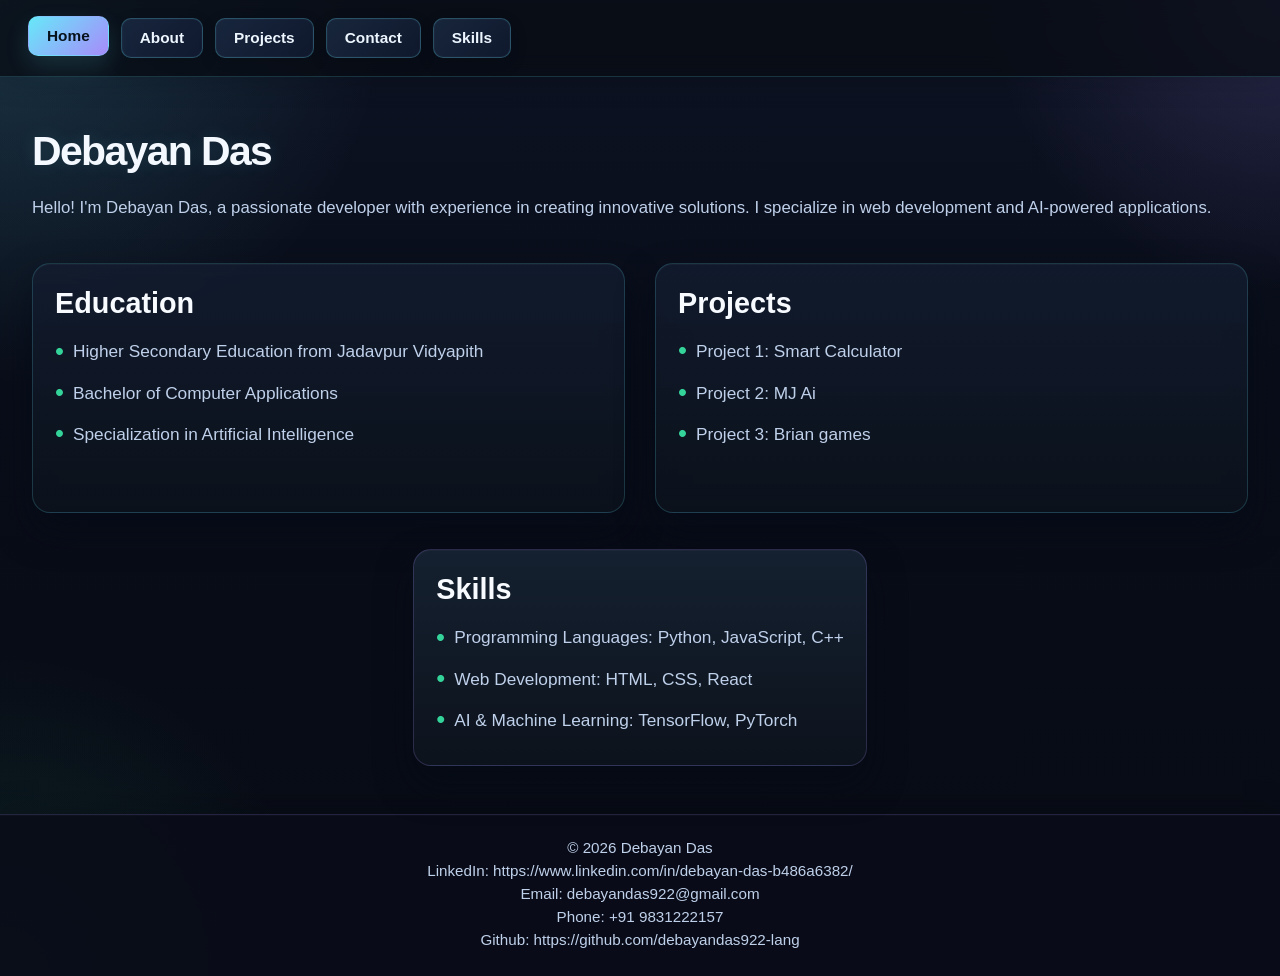
==== index.html @ 47978f36 "Fix GitHub Pages entry file" ====
<!DOCTYPE html>
<html lang="en">
<head>
    <meta charset="UTF-8" />
    <meta name="viewport" content="width=device-width, initial-scale=1.0" />
    <title>Debayan Das | Portfolio</title>
    <link rel="stylesheet" href="Style.css" />
</head>
<body>
    <header class="top-header">
        <nav class="top-nav" aria-label="Main navigation">
            <a href="index.html" aria-current="page">Home</a>
            <a href="#about">About</a>
            <a href="#projects">Projects</a>
            <a href="contact.html">Contact</a>
            <a href="#skills">Skills</a>
        </nav>
    </header>

    <main class="page-wrap">
        <section class="about" id="about">
            <h1>Debayan Das</h1>
            <p>Hello! I'm Debayan Das, a passionate developer with experience in creating innovative solutions. I specialize in web development and AI-powered applications.</p>
        </section>

        <section class="info-grid">
            <article class="info-card" id="education">
                <h2>Education</h2>
                <ul>
                    <li>Higher Secondary Education from Jadavpur Vidyapith</li>
                    <li>Bachelor of Computer Applications</li>
                    <li>Specialization in Artificial Intelligence</li>
                </ul>
            </article>

            <article class="info-card" id="projects">
                <h2>Projects</h2>
                <ul>
                    <li>Project 1: Smart Calculator</li>
                    <li>Project 2: MJ Ai</li>
                    <li>Project 3: Brian games</li>
                </ul>
            </article>

            <article class="info-card skill-card" id="skills">
                <h2>Skills</h2>
                <ul>
                    <li>Programming Languages: Python, JavaScript, C++</li>
                    <li>Web Development: HTML, CSS, React</li>
                    <li>AI & Machine Learning: TensorFlow, PyTorch</li>
                </ul>
            </article>
        </section>
    </main>

    <footer class="site-footer">
        <p>© 2026 Debayan Das</p>
        <p>LinkedIn: https://www.linkedin.com/in/debayan-das-b486a6382/ </p>
        <P>Email: debayandas922@gmail.com</P>
        <p>Phone: +91 9831222157</p>
        <p>Github: https://github.com/debayandas922-lang </p>
    </footer>
</body>
</html>
---- Style.css ----
* {
    box-sizing: border-box;
}

:root {
    --bg: #090d19;
    --bg-2: #111a2d;
    --panel: rgba(19, 29, 48, 0.8);
    --panel-soft: rgba(26, 43, 66, 0.75);
    --line: rgba(148, 163, 184, 0.18);
    --text: #edf6ff;
    --muted: #bfd0ea;
    --accent: #67e8f9;
    --accent-2: #a78bfa;
    --accent-3: #34d399;
    --button: #1a2a41;
    --shadow: rgba(4, 10, 22, 0.6);
}

html {
    scroll-behavior: smooth;
}

body {
    margin: 0;
    min-height: 100vh;
    background:
        radial-gradient(circle at top left, rgba(103, 232, 249, 0.16), transparent 24%),
        radial-gradient(circle at top right, rgba(167, 139, 250, 0.18), transparent 18%),
        radial-gradient(circle at bottom left, rgba(52, 211, 153, 0.12), transparent 20%),
        linear-gradient(180deg, #0d1324 0%, var(--bg) 38%, #070b14 100%);
    color: var(--text);
    font-family: "Segoe UI", Tahoma, Geneva, Verdana, sans-serif;
    display: flex;
    flex-direction: column;
}

.top-header {
    background: rgba(8, 12, 20, 0.78);
    border-bottom: 1px solid rgba(103, 232, 249, 0.18);
    backdrop-filter: blur(12px);
    position: sticky;
    top: 0;
    z-index: 20;
    box-shadow: 0 8px 24px rgba(0, 0, 0, 0.12);
}

.top-nav {
    max-width: 1320px;
    margin: 0 auto;
    display: flex;
    gap: 12px;
    flex-wrap: wrap;
    padding: 18px 28px;
}

.top-nav a {
    display: inline-block;
    text-decoration: none;
    border: 1px solid rgba(103, 232, 249, 0.25);
    background: linear-gradient(135deg, rgba(26, 42, 65, 0.9) 0%, rgba(17, 27, 49, 0.9) 100%);
    color: var(--text);
    padding: 10px 18px;
    border-radius: 10px;
    font-size: 0.96rem;
    font-weight: 600;
    cursor: pointer;
    transition: all 0.22s ease;
    box-shadow: inset 0 0 0 1px rgba(255,255,255,0.02), 0 6px 18px rgba(0,0,0,0.12);
}

.top-nav a:hover,
.top-nav a[aria-current="page"] {
    background: linear-gradient(135deg, var(--accent) 0%, var(--accent-2) 100%);
    color: #07131c;
    transform: translateY(-2px);
    box-shadow: 0 10px 25px rgba(103, 232, 249, 0.14);
}

.page-wrap {
    max-width: 1320px;
    width: 100%;
    margin: 0 auto;
    padding: 40px 32px 48px;
    flex: 1;
}

.about {
    margin-bottom: 28px;
    padding: 12px 0;
}

.about h1 {
    margin: 0 0 20px;
    font-size: clamp(2.5rem, 3.2vw, 4.2rem);
    line-height: 1.1;
    font-weight: 800;
    letter-spacing: -0.04em;
    color: #f4f8ff;
    text-shadow: 0 0 18px rgba(103, 232, 249, 0.12);
}

.about p {
    margin: 0;
    max-width: 1200px;
    font-size: clamp(1.05rem, 1.3vw, 1.35rem);
    line-height: 1.7;
    color: var(--muted);
}

.info-grid {
    display: grid;
    grid-template-columns: repeat(2, minmax(280px, 1fr));
    gap: 28px 30px;
    margin-top: 18px;
}

.info-card {
    background: linear-gradient(180deg, rgba(19, 29, 48, 0.82) 0%, rgba(12, 18, 28, 0.94) 100%);
    border: 1px solid rgba(103, 232, 249, 0.18);
    border-radius: 18px;
    padding: 22px 22px 16px;
    min-height: 250px;
    box-shadow: 0 18px 35px var(--shadow), inset 0 1px 0 rgba(255,255,255,0.03);
    backdrop-filter: blur(10px);
    -webkit-backdrop-filter: blur(10px);
}

.info-card h2 {
    margin: 0 0 18px;
    font-size: clamp(1.8rem, 2vw, 2.5rem);
    line-height: 1.2;
    font-weight: 700;
    color: #f7fbff;
}

.info-card ul {
    list-style: none;
    margin: 0;
    padding: 0;
}

.info-card li {
    position: relative;
    padding-left: 18px;
    margin-bottom: 14px;
    font-size: 1.08rem;
    line-height: 1.6;
    color: var(--muted);
}

.info-card li::before {
    content: "•";
    position: absolute;
    left: 0;
    top: 0;
    font-size: 1.6rem;
    line-height: 1;
    color: var(--accent-3);
}

.skill-card {
    grid-column: 1 / -1;
    max-width: 760px;
    margin: 8px auto 0;
    min-height: 190px;
    background: linear-gradient(180deg, rgba(21, 33, 49, 0.98) 0%, rgba(13, 19, 29, 0.98) 100%);
    border-color: rgba(167, 139, 250, 0.2);
}

.site-footer {
    border-top: 1px solid rgba(167, 139, 250, 0.18);
    background: rgba(9, 13, 24, 0.92);
    padding: 18px 28px 22px;
    text-align: center;
    color: var(--muted);
    box-shadow: inset 0 1px 0 rgba(255,255,255,0.02), 0 -10px 25px rgba(0,0,0,0.12);
}

.site-footer p {
    margin: 6px 0;
    font-size: 0.95rem;
}

.contact-page {
    max-width: 900px;
}

.contact-intro {
    margin: 18px 0 28px;
}

.eyebrow {
    margin: 0 0 10px;
    color: var(--accent-3);
    font-size: 0.86rem;
    font-weight: 700;
    letter-spacing: 0.12em;
    text-transform: uppercase;
}

.contact-intro h1 {
    margin: 0 0 16px;
    font-size: clamp(2.5rem, 6vw, 4.4rem);
    line-height: 1.05;
    color: #f4f8ff;
}

.contact-intro > p:last-child {
    max-width: 680px;
    margin: 0;
    color: var(--muted);
    font-size: 1.1rem;
    line-height: 1.7;
}

.contact-form {
    display: grid;
    grid-template-columns: repeat(2, minmax(0, 1fr));
    gap: 20px;
    padding: 28px;
    background: linear-gradient(180deg, rgba(19, 29, 48, 0.9) 0%, rgba(12, 18, 28, 0.96) 100%);
    border: 1px solid rgba(103, 232, 249, 0.2);
    border-radius: 18px;
    box-shadow: 0 18px 35px var(--shadow), inset 0 1px 0 rgba(255,255,255,0.03);
}

.form-field {
    display: flex;
    flex-direction: column;
    gap: 8px;
}

.form-field-wide,
.submit-button,
.form-status {
    grid-column: 1 / -1;
}

.form-field label {
    color: var(--text);
    font-weight: 600;
}

.form-field input,
.form-field textarea {
    width: 100%;
    border: 1px solid var(--line);
    border-radius: 10px;
    padding: 13px 14px;
    background: rgba(7, 11, 20, 0.72);
    color: var(--text);
    font: inherit;
    transition: border-color 0.2s ease, box-shadow 0.2s ease;
}

.form-field textarea {
    resize: vertical;
    min-height: 150px;
}

.form-field input:focus,
.form-field textarea:focus {
    outline: none;
    border-color: var(--accent);
    box-shadow: 0 0 0 3px rgba(103, 232, 249, 0.14);
}

.submit-button {
    justify-self: start;
    border: 0;
    border-radius: 10px;
    padding: 12px 20px;
    background: linear-gradient(135deg, var(--accent) 0%, var(--accent-2) 100%);
    color: #07131c;
    font: inherit;
    font-weight: 700;
    cursor: pointer;
}

.form-status {
    margin: -4px 0 0;
    color: var(--accent-3);
}

@media (max-width: 640px) {
    .page-wrap {
        padding-left: 18px;
        padding-right: 18px;
    }

    .top-nav {
        padding-left: 18px;
        padding-right: 18px;
    }

    .info-grid {
        grid-template-columns: 1fr;
    }

    .skill-card {
        max-width: 100%;
    }

    .contact-form {
        grid-template-columns: 1fr;
        padding: 20px;
    }

    .form-field-wide,
    .submit-button,
    .form-status {
        grid-column: auto;
    }
}
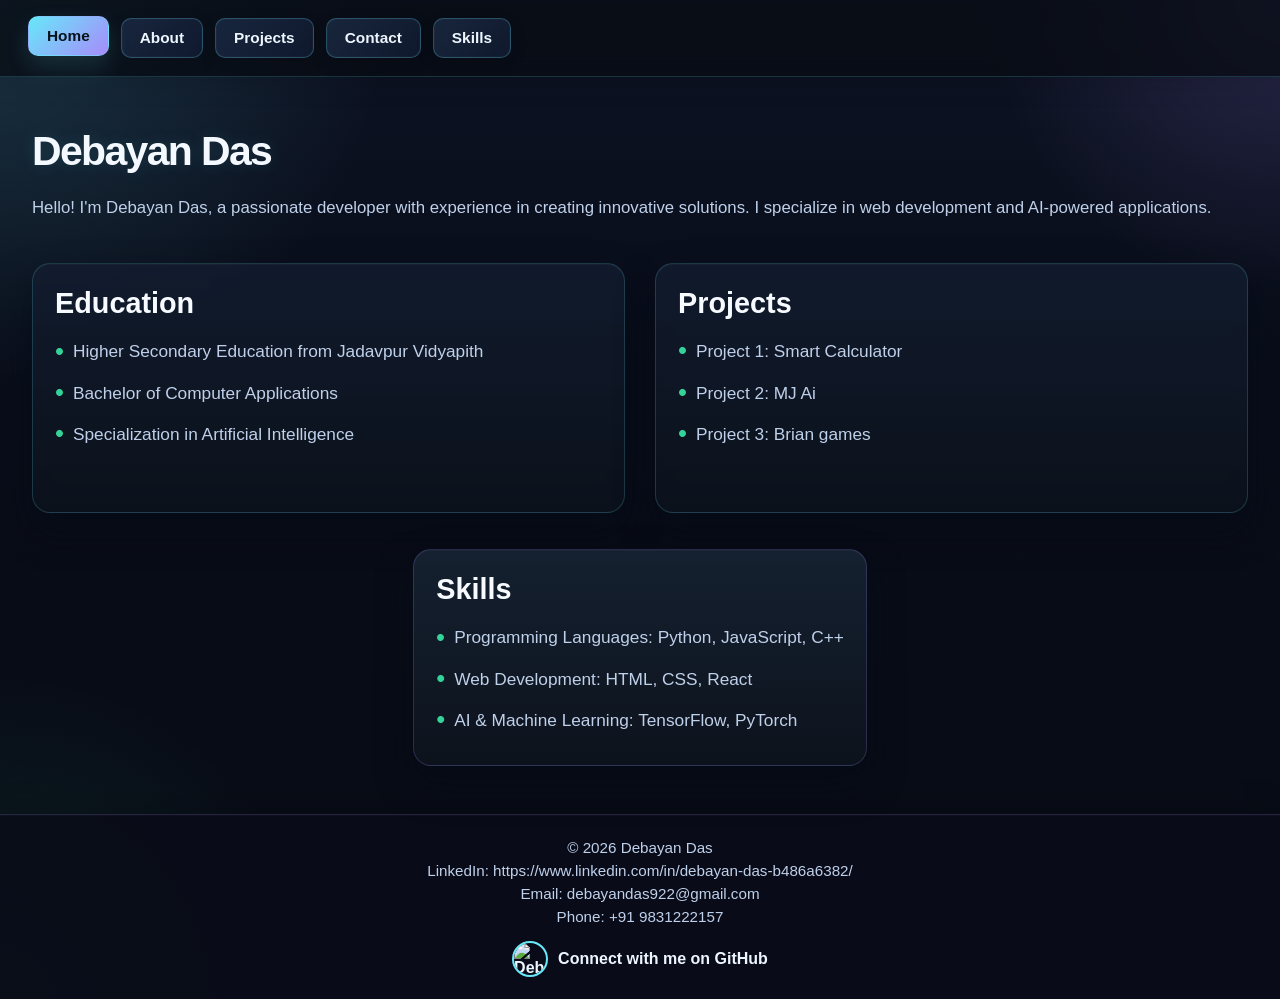
==== commit 71aa08eb: "Fix portfolio navigation and contact form" ====
--- a/index.html
+++ b/index.html
@@ -58,7 +58,10 @@
         <p>LinkedIn: https://www.linkedin.com/in/debayan-das-b486a6382/ </p>
         <P>Email: debayandas922@gmail.com</P>
         <p>Phone: +91 9831222157</p>
-        <p>Github: https://github.com/debayandas922-lang </p>
+        <a class="github-link" href="https://github.com/debayandas922-lang" target="_blank" rel="noopener noreferrer">
+            <img src="https://avatars.githubusercontent.com/u/294799059?v=4" alt="Debayan Das on GitHub" />
+            <span>Connect with me on GitHub</span>
+        </a>
     </footer>
 </body>
 </html>
--- a/Style.css
+++ b/Style.css
@@ -54,7 +54,8 @@
     padding: 18px 28px;
 }
 
-.top-nav a {
+.top-nav a,
+.top-nav .nav-item {
     display: inline-block;
     text-decoration: none;
     border: 1px solid rgba(103, 232, 249, 0.25);
@@ -67,6 +68,10 @@
     cursor: pointer;
     transition: all 0.22s ease;
     box-shadow: inset 0 0 0 1px rgba(255,255,255,0.02), 0 6px 18px rgba(0,0,0,0.12);
+}
+
+.top-nav .nav-item {
+    cursor: default;
 }
 
 .top-nav a:hover,
@@ -180,6 +185,29 @@
 .site-footer p {
     margin: 6px 0;
     font-size: 0.95rem;
+}
+
+.github-link {
+    display: inline-flex;
+    align-items: center;
+    gap: 10px;
+    margin-top: 10px;
+    color: var(--text);
+    font-weight: 700;
+    text-decoration: none;
+    transition: color 0.2s ease, transform 0.2s ease;
+}
+
+.github-link:hover {
+    color: var(--accent);
+    transform: translateY(-2px);
+}
+
+.github-link img {
+    width: 36px;
+    height: 36px;
+    border: 2px solid var(--accent);
+    border-radius: 50%;
 }
 
 .contact-page {
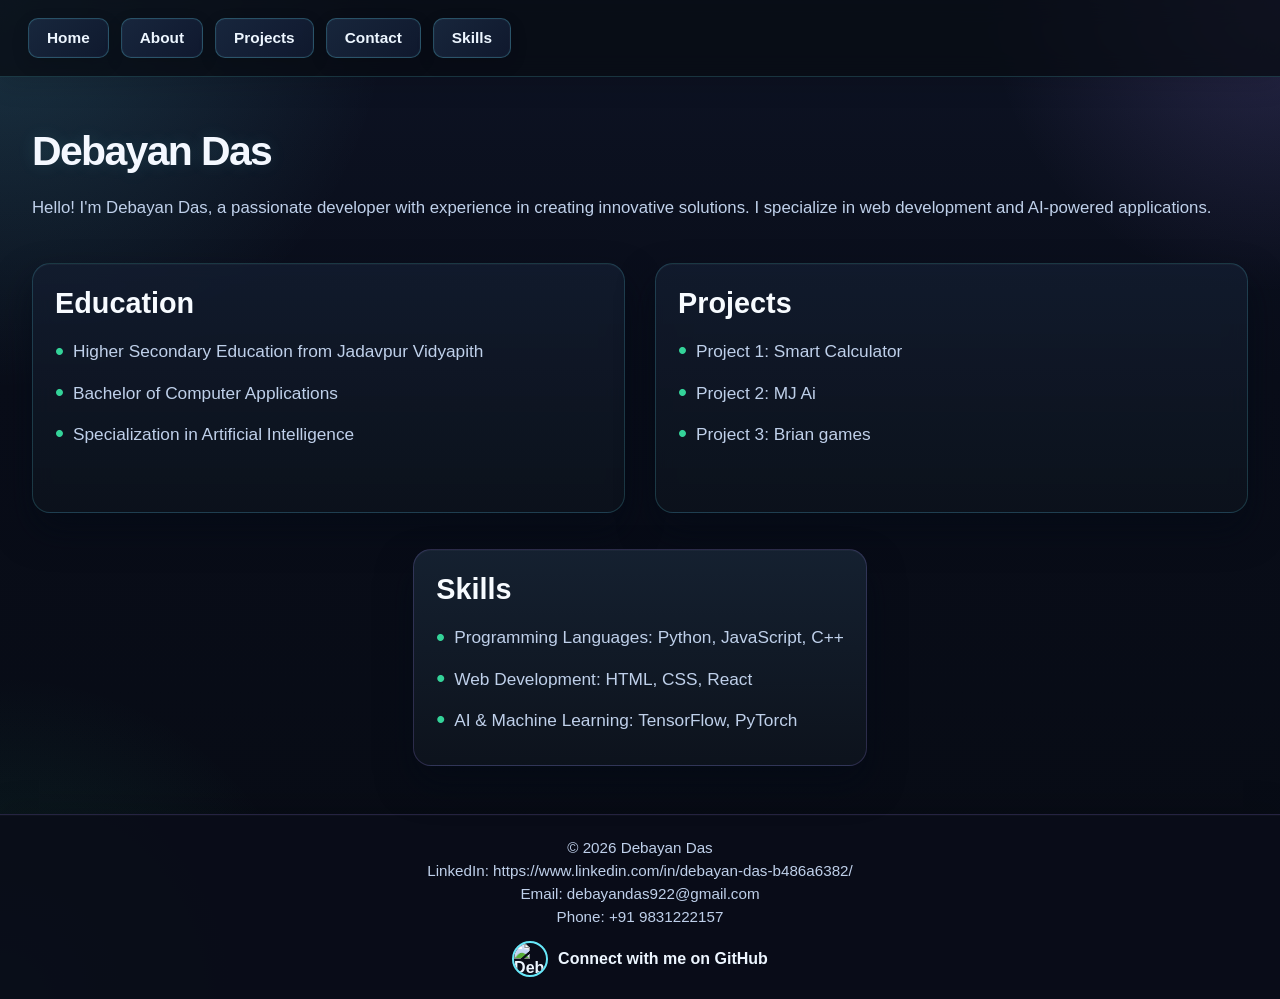
==== commit 527a4c78: "Match home navigation behavior" ====
--- a/index.html
+++ b/index.html
@@ -9,11 +9,11 @@
 <body>
     <header class="top-header">
         <nav class="top-nav" aria-label="Main navigation">
-            <a href="index.html" aria-current="page">Home</a>
-            <a href="#about">About</a>
-            <a href="#projects">Projects</a>
+            <span class="nav-item">Home</span>
+            <span class="nav-item">About</span>
+            <span class="nav-item">Projects</span>
             <a href="contact.html">Contact</a>
-            <a href="#skills">Skills</a>
+            <span class="nav-item">Skills</span>
         </nav>
     </header>
 
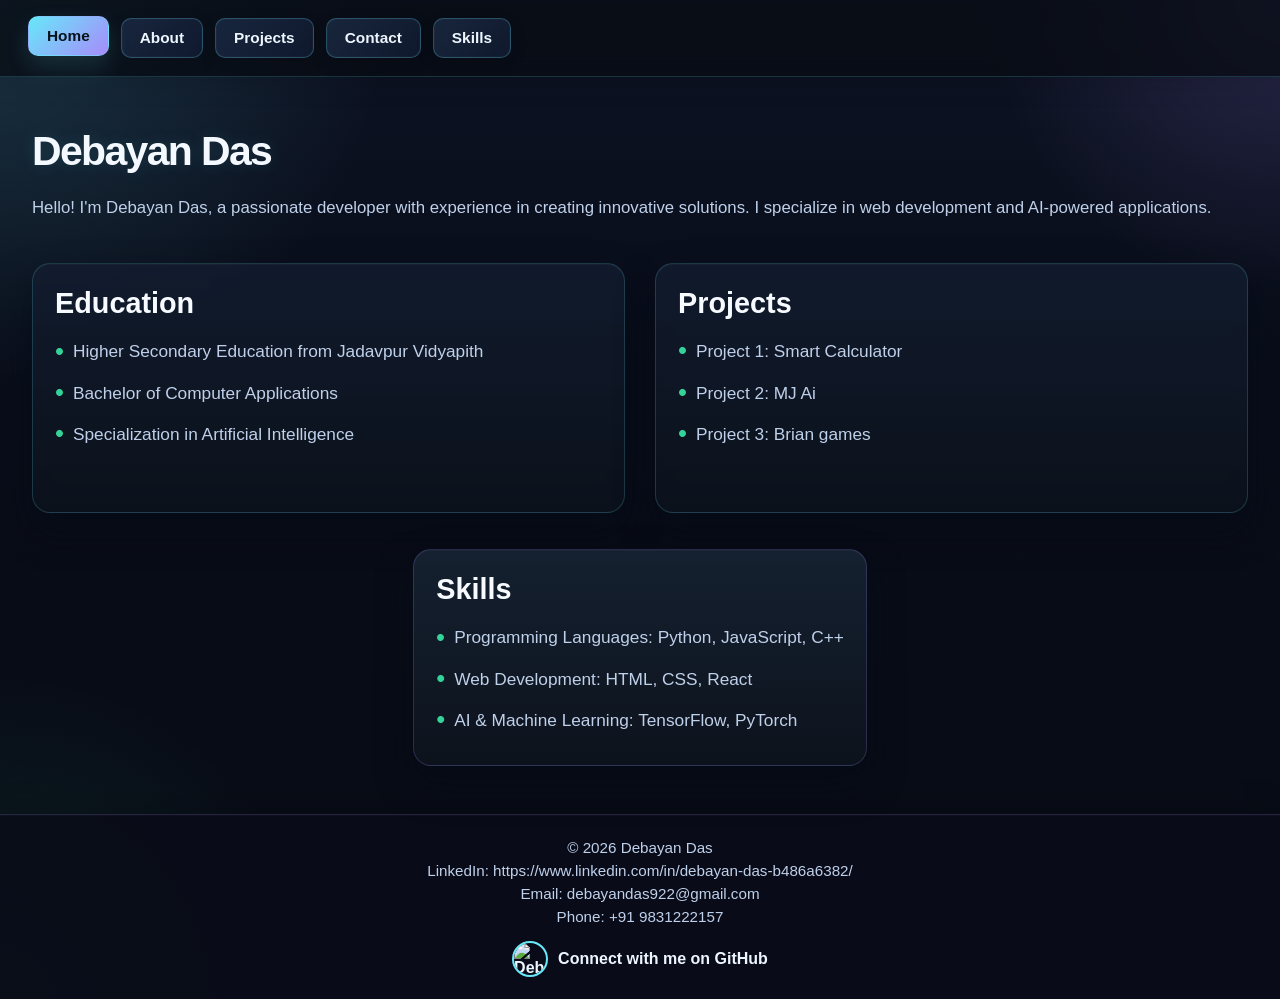
==== commit f2345fcf: "Connect home and contact navigation" ====
--- a/index.html
+++ b/index.html
@@ -9,7 +9,7 @@
 <body>
     <header class="top-header">
         <nav class="top-nav" aria-label="Main navigation">
-            <span class="nav-item">Home</span>
+            <a href="index.html" aria-current="page">Home</a>
             <span class="nav-item">About</span>
             <span class="nav-item">Projects</span>
             <a href="contact.html">Contact</a>
